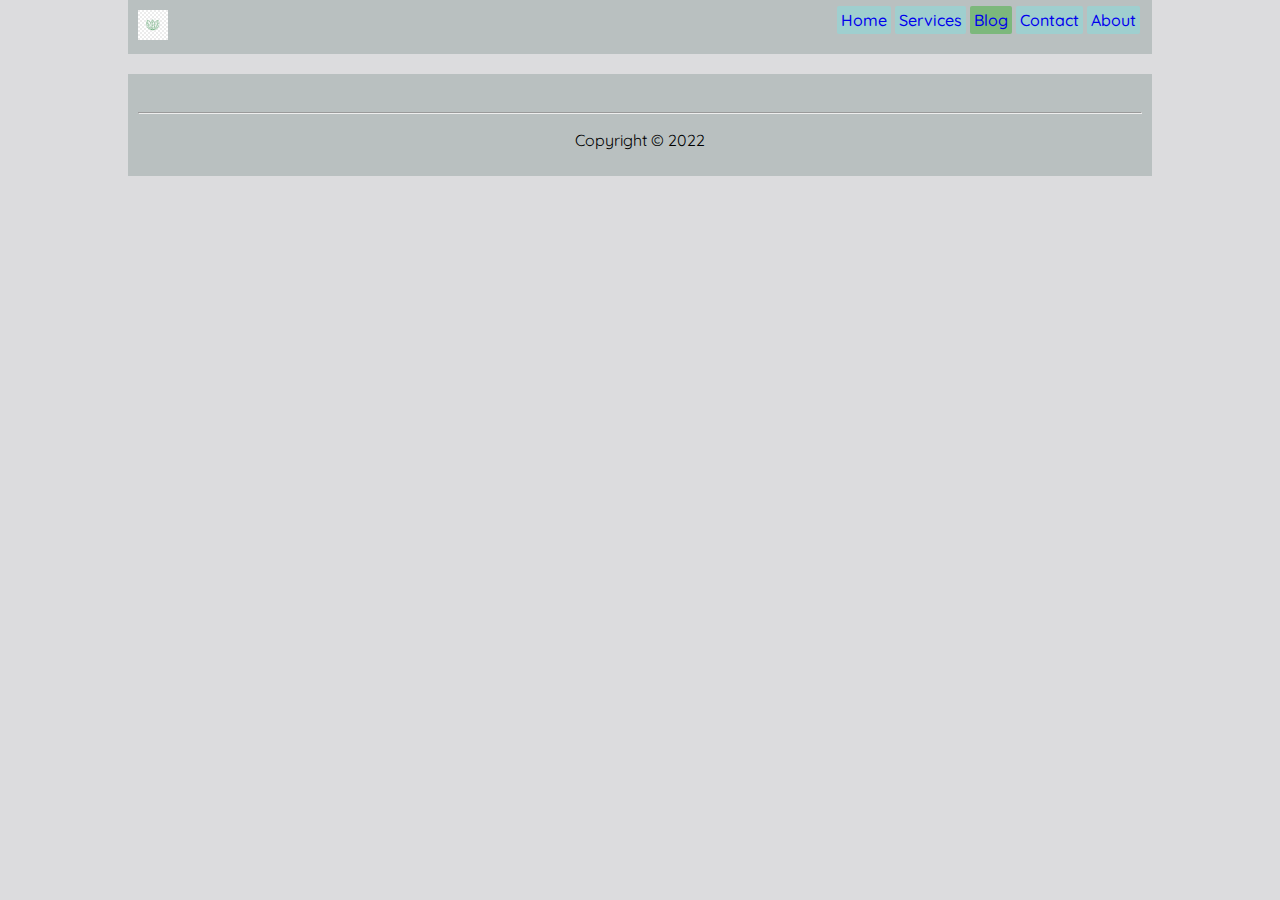
==== Blog.html @ fba13e93 "first" ====
<!DOCTYPE html>
<html lang="en">
<head>
    <meta charset="UTF-8">
    <meta http-equiv="X-UA-Compatible" content="IE=edge">
    <meta name="viewport" content="width=device-width, initial-scale=1.0">
    <link rel="preconnect" href="https://fonts.googleapis.com">
    <link rel="stylesheet" href="https://cdnjs.cloudflare.com/ajax/libs/font-awesome/6.0.0-beta3/css/all.min.css" integrity="sha512-Fo3rlrZj/k7ujTnHg4CGR2D7kSs0v4LLanw2qksYuRlEzO+tcaEPQogQ0KaoGN26/zrn20ImR1DfuLWnOo7aBA==" crossorigin="anonymous" referrerpolicy="no-referrer" />
    <link rel="preconnect" href="https://fonts.gstatic.com" crossorigin>
    <link href="https://fonts.googleapis.com/css2?family=Montserrat:wght@400;500;600;700;800&family=Quicksand:wght@300;400;500&display=swap" rel="stylesheet">
    <link rel="stylesheet" href="style.css">
    <title>Blog Page</title>
</head>
<body>
    
    <header>
        <!---Header start--->

        <div class="logo">
            <img src="./img/logo.jpg" alt="">
        </div>
        <ul>
            <li title="This is Home service page"><a href="index.html">Home</a></li>
            <li title="This is our service page"><a href="Services.html">Services</a> </li>
            <li class="active" title="This is our Blog page"> <a href="Blog.html">Blog</a></li>
            <li title="This is our Contact page"><a href="Contact.html">Contact</a> </li>
            <li title="This is our About page">  <a href="about.html">About</a> </li>
        </ul>
    </header>
    <!---Header end--->
    
   <!-- Footer Start-->

     <!-- Icon -->
     <br>
     <footer>
     <div class="icon" align="center">
        <i class="fab fa-facebook-f"></i>
        <i class="fab fa-instagram-square"></i>
        <i class="fab fa-snapchat-square"></i>
        <i class="fab fa-pinterest-square "></i>
       <i class="fab fa-twitter-square "></i>
       <i class="fab fa-linkedin-square "></i>
     </div>
     <br>
        <hr>
        <p>Copyright &copy; 2022</p>
    </footer>

</body>
</html>
---- style.css ----
body{
    font-family: 'Montserrat', sans-serif;
    font-family: 'Quicksand', sans-serif;
    background-color: #dcdcde;
    width: 80%;
    margin: 0 auto;
}

header{
    display: flex;
    background-color: rgb(185, 192, 192);
    padding: 10px;
}
.logo img{
    width: 30px;
}

ul{
    list-style: none;
    margin: 0;
    padding: 0;
    display: flex;
    margin-left: auto;
}

ul li{
    
    justify-content: flex;
}

ul li a{
    background-color: rgb(159, 207, 207);
    text-decoration: none;
    margin: 2px;
    padding: 4px;
    font-weight: 500;
    border-radius: 2px;
}
ul li a:hover{
    background-color: rgb(86, 165, 165);
    margin: 2px;
    padding: 4px;
}

.active a{
    background-color: rgb(124, 184, 124);
}

.cover img{
    margin: 20px 0;
    width: 100%;
    border-radius: 5px;
    transition: transform .2s;
    background-color: #fff;
}

small{
    color: #000;
    background: rgb(211, 199, 199);
    border-radius: 5px;
    padding: 1px 6px;
    font-size: 15px;
}

.article{
    margin: 10px 0;
    padding: 11px;
    border-radius: 5px;
    border: 1px solid black;
    text-align: center;
}

.article:hover{
    background-color: rgb(250, 243, 243);
    border: 2px solid black;
    padding: 10px;
}
.article img{
    border-radius: 4px;
    display: block;
    margin-left: auto;
    margin-right: auto;
}
.article h3:hover{
    color: rgb(61, 61, 61);
}

.article a{
    text-decoration: none;
    color: #000;
    background-color: rgb(250, 243, 243);
    padding: 2px;
    margin: 2px;
}
a:hover{
    background-color: rgb(86, 165, 165);
    font-weight: 600;
    padding: 1px;

}

.cart{
    display: flex;
    margin: 10px 0;
}
.cart1, .cart2, .cart3{
    width: 32%;
    padding: 50px 50px;
    text-align: center;
    color: #fff;
}
.cart1 h3, .cart2 h3, .cart3 h3{
    font-size: 29px;
    }
.cart1 p, .cart2 p, .cart3 p{
font-size: 15px;
}
.cart1{
    background-color: rgb(42, 42, 44);
}
.cart1:hover{
    background-color: rgb(17, 17, 17);
}
.cart2{
    background-color: rgb(88, 180, 192);
}
.cart2:hover{
    background-color: rgb(67, 155, 167);
}
.cart3{
    background-color: rgb(20, 151, 160);
}
.cart3:hover{
    background-color: rgb(7, 97, 104);
}


form input{
    margin: 5px;
    width: 50%;
    padding: 5PX;
}
form button{
    padding: 5px;
    background-color: rgb(185, 214, 178);
}

.icon{
    font-size: xx-large;
}

footer{
    background-color: rgb(185, 192, 192);
    padding: 10px;
    text-align: center;
}



.about, .call{
    text-align: center;
    padding: 40px;
    font-size: 45px;
    background-color: #fff;
    margin: 20px 0;
}
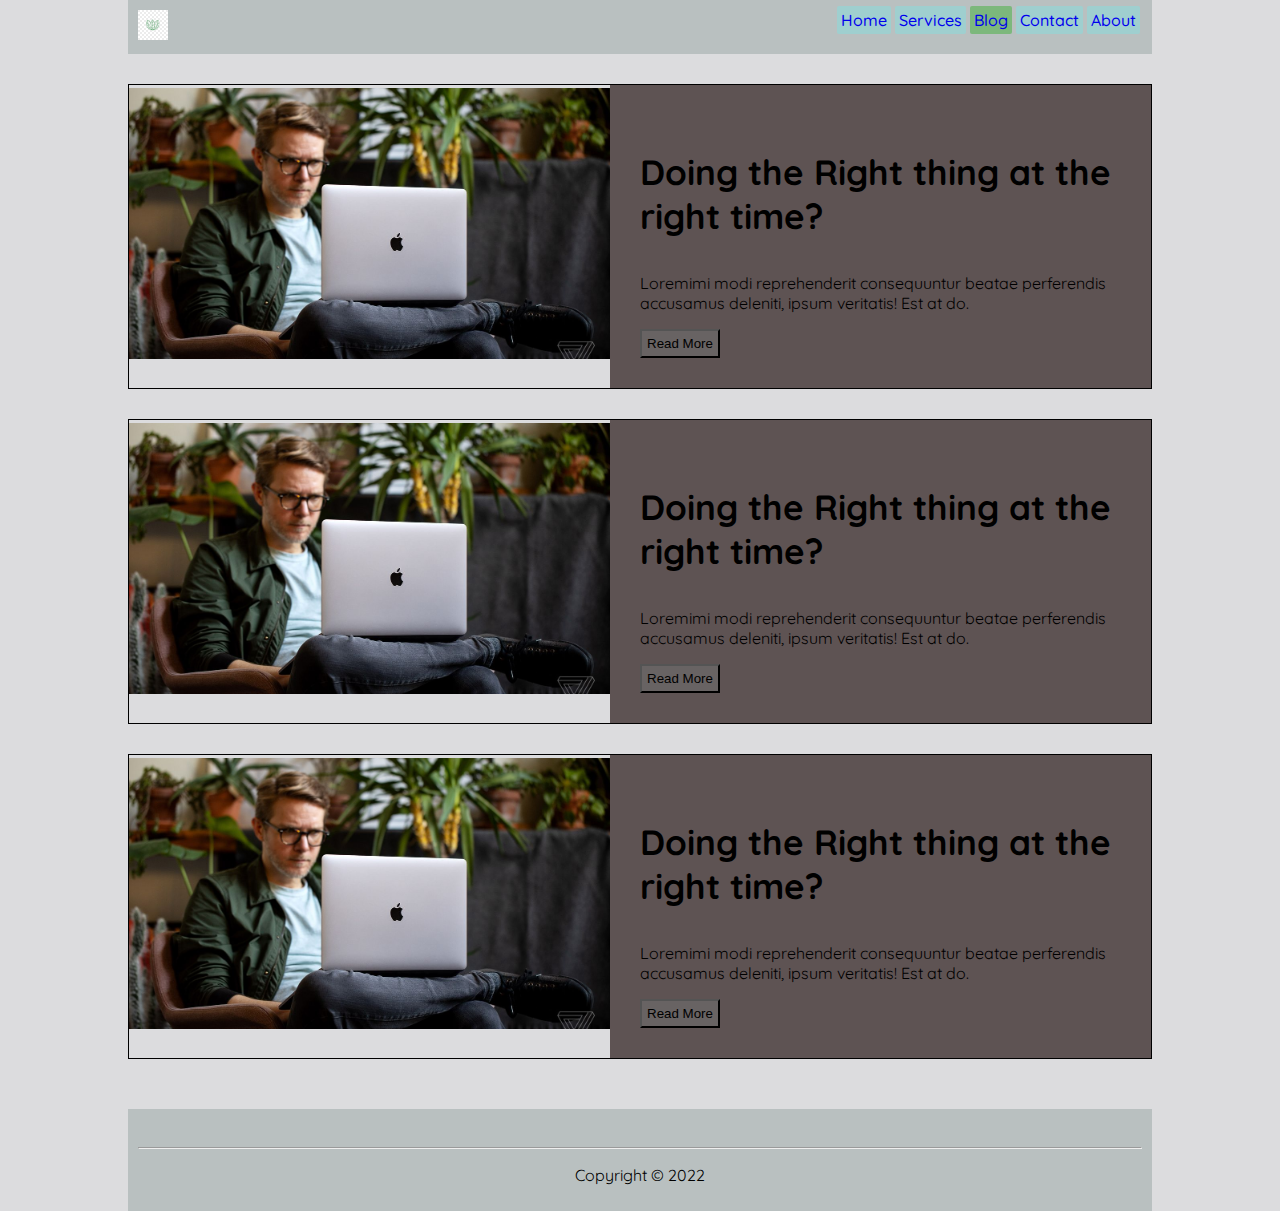
==== commit e13a437b: "try" ====
--- a/Blog.html
+++ b/Blog.html
@@ -29,6 +29,39 @@
     </header>
     <!---Header end--->
     
+    <!---Blog start--->
+    <div class="blog">
+        <div class="blogimg">
+            <img src="./img/blog.jpg" alt="">
+        </div>
+            <div class="blogcart">
+            <h3>Doing the Right thing at the right time?</h3>
+            <p>Loremimi modi reprehenderit consequuntur beatae perferendis accusamus deleniti, ipsum veritatis! Est at do.</p>
+            <button>Read More</button>
+        </div>
+    </div>
+    <div class="blog">
+        <div class="blogimg">
+            <img src="./img/blog.jpg" alt="">
+        </div>
+            <div class="blogcart">
+            <h3>Doing the Right thing at the right time?</h3>
+            <p>Loremimi modi reprehenderit consequuntur beatae perferendis accusamus deleniti, ipsum veritatis! Est at do.</p>
+            <button>Read More</button>
+        </div>
+    </div>
+    <div class="blog">
+        <div class="blogimg">
+            <img src="./img/blog.jpg" alt="">
+        </div>
+            <div class="blogcart">
+            <h3>Doing the Right thing at the right time?</h3>
+            <p>Loremimi modi reprehenderit consequuntur beatae perferendis accusamus deleniti, ipsum veritatis! Est at do.</p>
+            <button>Read More</button>
+        </div>
+    </div>
+    
+
    <!-- Footer Start-->
 
      <!-- Icon -->
--- a/style.css
+++ b/style.css
@@ -155,12 +155,38 @@
     text-align: center;
 }
 
-
+/* About */
 
 .about, .call{
     text-align: center;
-    padding: 40px;
+    padding: 30px;
     font-size: 45px;
     background-color: #fff;
     margin: 20px 0;
+}
+
+/* Blog */
+
+.blog{
+    margin: 30px 0;
+    display: flex;
+    border: 1px solid black;
+}
+.blog > * {
+    flex: 1;
+}
+.blogimg img{
+    width: 100%;
+    margin-top: 3px;
+}
+.blogcart{
+    padding: 30px;
+    background-color: rgb(94, 83, 83);
+}
+.blogcart h3{
+    font-size: 35px;
+}
+.blog button{
+    background-color: rgb(104, 99, 99);
+    padding: 5px;
 }